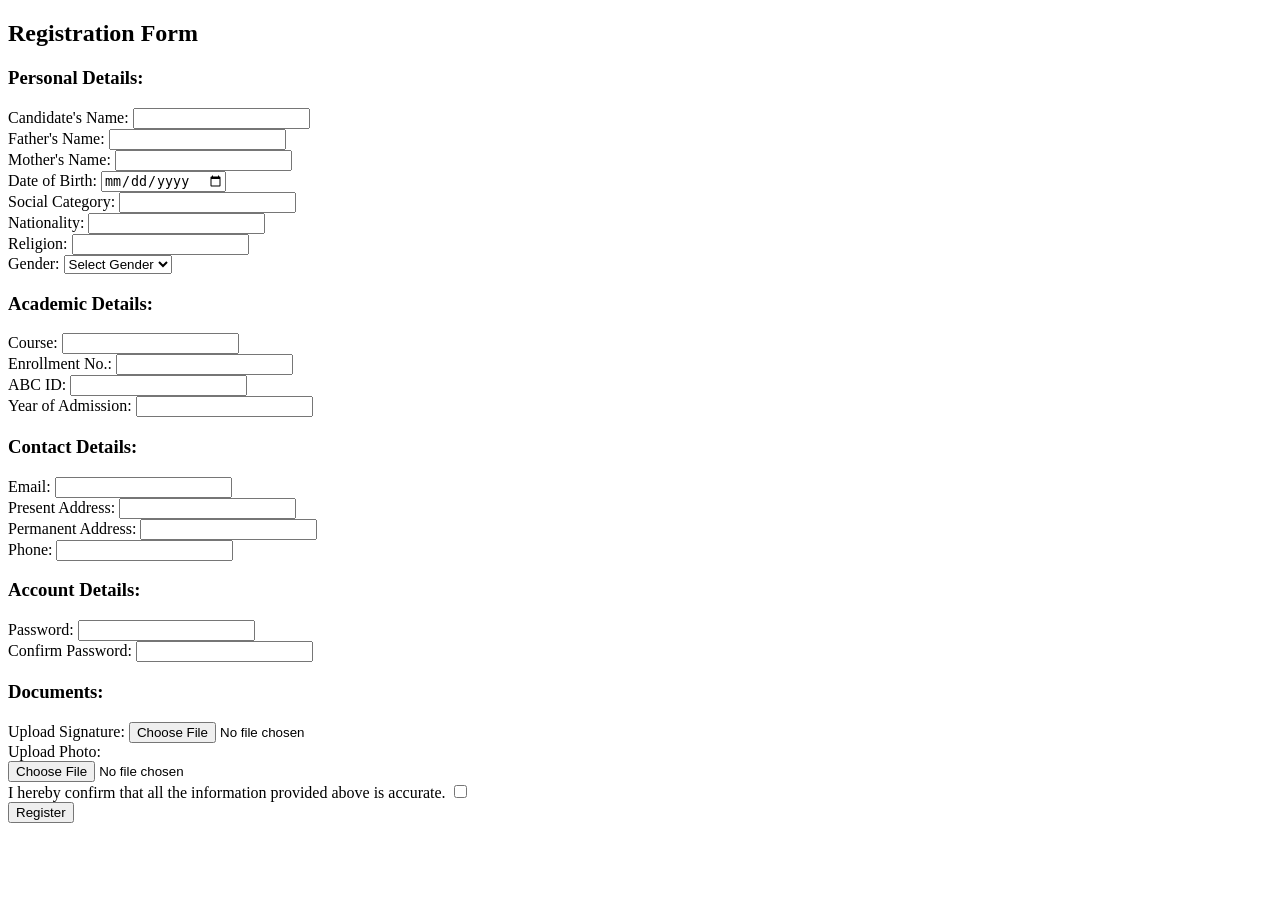
==== index.html @ 279b2099 "Add files via upload" ====
<!DOCTYPE html>
<html lang="en">

<head>
  <meta charset="UTF-8">
  <meta name="viewport" content="width=device-width, initial-scale=1.0">
  <title>RMS</title>
  <link rel="stylesheet" href="style.css">
</head>

<body>

  <nav>
    <div class="left-nav"></div>
    <div class="right-nav"></div>
  </nav>

  <main>
    <div class="register">

      <form class="form" action="register.php" method="POST">
        <div class="heading">
          <h2>Registration Form</h2>
        </div>
        <!-- Personal Details -->
        <div class="personal_details">
          <h3>Personal Details:</h3>

          <div class="name">
            <label for="first_name">Candidate's Name:</label>
            <input type="text" id="candidate_name" name="candidate_name" class="input" required>
          </div>

          <div class="father-name">
            <label for="father_name">Father's Name:</label>
            <input type="text" id="father_name" name="father_name" class="input" required>
          </div>

          <div class="mother-name">
            <label for="mother_name">Mother's Name:</label>
            <input type="text" id="mother_name" name="mother_name" class="input" required>
          </div>

          <div class="dob">
            <label for="dob">Date of Birth:</label>
            <input type="date" id="dob" name="dob" class="input" required>
          </div>

          <div class="category">
            <label for="category">Social Category:</label>
            <input type="text" id="category" name="category" class="input">
          </div>

          <div class="nationality">
            <label for="nationality">Nationality:</label>
            <input type="text" id="nationality" name="nationality" class="input" required>
          </div>

          <div class="religion">
            <label for="religion">Religion:</label>
            <input type="text" id="religion" name="religion" class="input">
          </div>
          <div class="gender">
            <label for="gender">Gender:</label>
            <select id="gender" name="gender" class="input" required>
              <option value="">Select Gender</option>
              <option value="Male">Male</option>
              <option value="Female">Female</option>
              <option value="Other">Other</option>
            </select>
          </div>
        </div>

        <!-- Academic Details -->
        <div class="academic_details">
          <h3>Academic Details:</h3>

          <div class="course_name">
            <label for="course_name">Course:</label>
            <input type="text" id="course_name" name="course_name" class="input" required>
          </div>

          <div class="enrollment">
            <label for="enrollment_no">Enrollment No.:</label>
            <input type="text" id="enrollment_no" name="enrollment_no" class="input" required>
          </div>

          <div class="abc_id">
            <label for="abc_id">ABC ID:</label>
            <input type="text" id="abc_id" name="abc_id" class="input" required>
          </div>

          <div class="ad-year">
            <label for="year_of_admission">Year of Admission:</label>
            <input type="number" id="year_of_admission" name="year_of_admission" class="input">
          </div>
        </div>

        <!-- Contact Details -->
        <div class="contact-details">
          <h3>Contact Details: </h3>

          <div class="email">
            <label for="email">Email:</label>
            <input type="email" id="email" name="email" class="input" required>
          </div>

          <div class="present_address">
            <label for="present_address">Present Address:</label>
            <input type="text" id="present_address" name="present_address" class="input" required>
          </div>

          <div class="permanent_address">
            <label for="permanent_address">Permanent Address:</label>
            <input type="text" id="permanent_address" name="permanent_address" class="input">
          </div>

          <div class="contact_no">
            <label for="phone">Phone:</label>
            <input type="tel" id="phone" name="phone" class="input" required>
          </div>
        </div>

        <!-- Account Details -->
        <div class="account_details">
          <h3>Account Details:</h3>

          <div class="password">
            <label for="password">Password:</label>
            <input type="password" id="password" name="password" class="input" required>
          </div>

          <div class="confirm_password">
            <label for="confirm_password">Confirm Password:</label>
            <input type="password" id="confirm_password" name="confirm_password" class="input" required>
          </div>
        </div>

        <!-- Documents -->
        <div class="docs">
          <h3>Documents:</h3>

          <div class="sign">
            <label for="signature">Upload Signature:</label>
            <input type="file" id="signature" name="signature" accept=".jpg,.jpeg,.png,.pdf" required>
          </div>

          <div class="headshot">
            <label for="headshot">Upload Photo:</label><br>
            <input type="file" id="headshot" name="headshot" accept=".jpg,.jpeg,.png,.pdf" required>
          </div>
        </div>

        <!-- Confirmation -->
        <div class="confirmation">
          <label for="confirmation">
            I hereby confirm that all the information provided above is accurate.
          </label>

          <input type="checkbox" id="confirmation" name="confirmation" value="1" required>
        </div>

        <!-- Submit -->
        <div class="submission">
          <button type="submit">Register</button>
        </div>

      </form>

    </div>
  </main>

  <footer></footer>

</body>

</html>
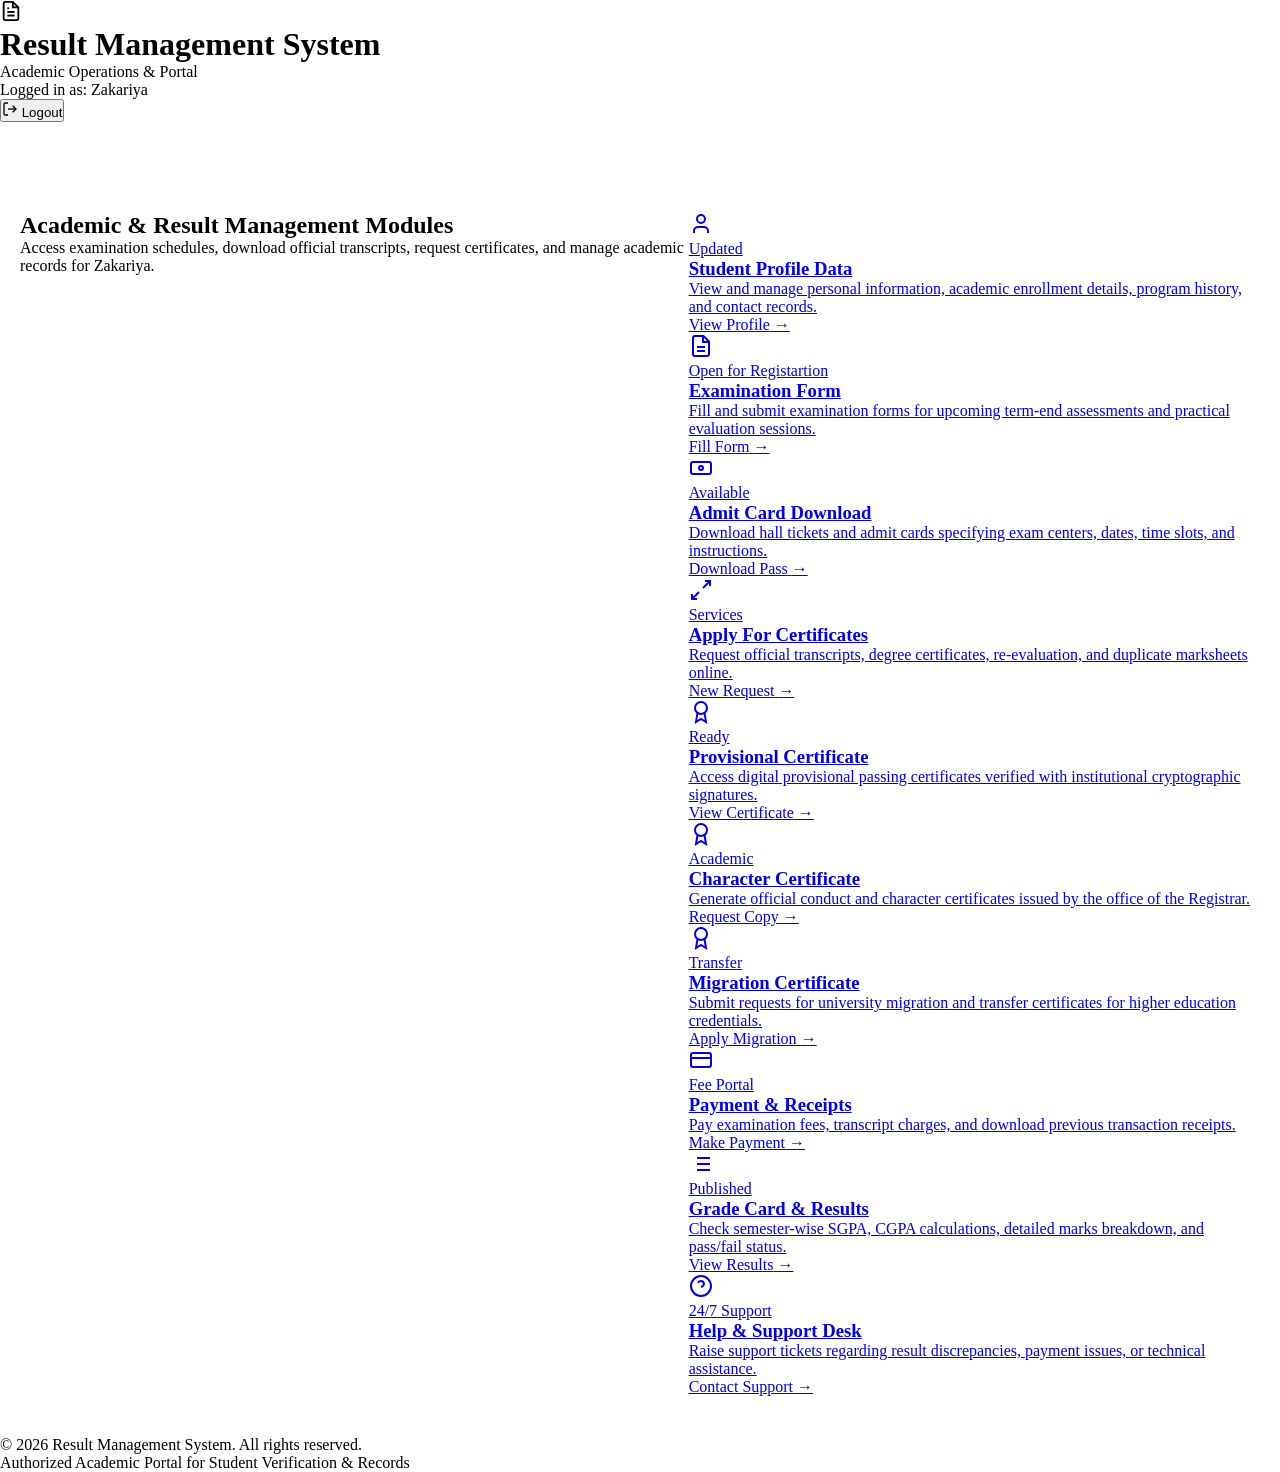
==== commit aa29220b: "Add files via upload" ====
--- a/index.html
+++ b/index.html
@@ -1,177 +1,272 @@
 <!DOCTYPE html>
 <html lang="en">
-
 <head>
   <meta charset="UTF-8">
   <meta name="viewport" content="width=device-width, initial-scale=1.0">
-  <title>RMS</title>
+  <title>Result Management System</title>
+  <link href="https://fonts.googleapis.com/css2?family=Inter:wght@400;500;600;700;800&display=swap" rel="stylesheet">
   <link rel="stylesheet" href="style.css">
 </head>
-
 <body>
 
-  <nav>
-    <div class="left-nav"></div>
-    <div class="right-nav"></div>
-  </nav>
-
-  <main>
-    <div class="register">
-
-      <form class="form" action="register.php" method="POST">
-        <div class="heading">
-          <h2>Registration Form</h2>
+  <div class="page-container">
+    
+    <!-- TOP HEADER -->
+    <header class="top-header">
+      <div class="header-left">
+        <div class="logo-mark">
+          <svg width="22" height="22" viewBox="0 0 24 24" fill="none" stroke="currentColor" stroke-width="2">
+            <path d="M14 2H6a2 2 0 0 0-2 2v16a2 2 0 0 0 2 2h12a2 2 0 0 0 2-2V8z"></path>
+            <polyline points="14 2 14 8 20 8"></polyline>
+            <line x1="16" y1="13" x2="8" y2="13"></line>
+            <line x1="16" y1="17" x2="8" y2="17"></line>
+            <polyline points="10 9 9 9 8 9"></polyline>
+          </svg>
         </div>
-        <!-- Personal Details -->
-        <div class="personal_details">
-          <h3>Personal Details:</h3>
-
-          <div class="name">
-            <label for="first_name">Candidate's Name:</label>
-            <input type="text" id="candidate_name" name="candidate_name" class="input" required>
-          </div>
-
-          <div class="father-name">
-            <label for="father_name">Father's Name:</label>
-            <input type="text" id="father_name" name="father_name" class="input" required>
-          </div>
-
-          <div class="mother-name">
-            <label for="mother_name">Mother's Name:</label>
-            <input type="text" id="mother_name" name="mother_name" class="input" required>
-          </div>
-
-          <div class="dob">
-            <label for="dob">Date of Birth:</label>
-            <input type="date" id="dob" name="dob" class="input" required>
-          </div>
-
-          <div class="category">
-            <label for="category">Social Category:</label>
-            <input type="text" id="category" name="category" class="input">
-          </div>
-
-          <div class="nationality">
-            <label for="nationality">Nationality:</label>
-            <input type="text" id="nationality" name="nationality" class="input" required>
-          </div>
-
-          <div class="religion">
-            <label for="religion">Religion:</label>
-            <input type="text" id="religion" name="religion" class="input">
-          </div>
-          <div class="gender">
-            <label for="gender">Gender:</label>
-            <select id="gender" name="gender" class="input" required>
-              <option value="">Select Gender</option>
-              <option value="Male">Male</option>
-              <option value="Female">Female</option>
-              <option value="Other">Other</option>
-            </select>
-          </div>
+        <div class="brand-info">
+          <h1 class="brand-title">Result Management System</h1>
+          <span class="brand-sub">Academic Operations & Portal</span>
         </div>
-
-        <!-- Academic Details -->
-        <div class="academic_details">
-          <h3>Academic Details:</h3>
-
-          <div class="course_name">
-            <label for="course_name">Course:</label>
-            <input type="text" id="course_name" name="course_name" class="input" required>
-          </div>
-
-          <div class="enrollment">
-            <label for="enrollment_no">Enrollment No.:</label>
-            <input type="text" id="enrollment_no" name="enrollment_no" class="input" required>
-          </div>
-
-          <div class="abc_id">
-            <label for="abc_id">ABC ID:</label>
-            <input type="text" id="abc_id" name="abc_id" class="input" required>
-          </div>
-
-          <div class="ad-year">
-            <label for="year_of_admission">Year of Admission:</label>
-            <input type="number" id="year_of_admission" name="year_of_admission" class="input">
-          </div>
+      </div>
+
+      <div class="header-right">
+        <div class="user-greeting">
+          <span class="greeting-label">Logged in as:</span>
+          <span class="user-name">Zakariya</span>
         </div>
-
-        <!-- Contact Details -->
-        <div class="contact-details">
-          <h3>Contact Details: </h3>
-
-          <div class="email">
-            <label for="email">Email:</label>
-            <input type="email" id="email" name="email" class="input" required>
-          </div>
-
-          <div class="present_address">
-            <label for="present_address">Present Address:</label>
-            <input type="text" id="present_address" name="present_address" class="input" required>
-          </div>
-
-          <div class="permanent_address">
-            <label for="permanent_address">Permanent Address:</label>
-            <input type="text" id="permanent_address" name="permanent_address" class="input">
-          </div>
-
-          <div class="contact_no">
-            <label for="phone">Phone:</label>
-            <input type="tel" id="phone" name="phone" class="input" required>
-          </div>
-        </div>
-
-        <!-- Account Details -->
-        <div class="account_details">
-          <h3>Account Details:</h3>
-
-          <div class="password">
-            <label for="password">Password:</label>
-            <input type="password" id="password" name="password" class="input" required>
-          </div>
-
-          <div class="confirm_password">
-            <label for="confirm_password">Confirm Password:</label>
-            <input type="password" id="confirm_password" name="confirm_password" class="input" required>
-          </div>
-        </div>
-
-        <!-- Documents -->
-        <div class="docs">
-          <h3>Documents:</h3>
-
-          <div class="sign">
-            <label for="signature">Upload Signature:</label>
-            <input type="file" id="signature" name="signature" accept=".jpg,.jpeg,.png,.pdf" required>
-          </div>
-
-          <div class="headshot">
-            <label for="headshot">Upload Photo:</label><br>
-            <input type="file" id="headshot" name="headshot" accept=".jpg,.jpeg,.png,.pdf" required>
-          </div>
-        </div>
-
-        <!-- Confirmation -->
-        <div class="confirmation">
-          <label for="confirmation">
-            I hereby confirm that all the information provided above is accurate.
-          </label>
-
-          <input type="checkbox" id="confirmation" name="confirmation" value="1" required>
-        </div>
-
-        <!-- Submit -->
-        <div class="submission">
-          <button type="submit">Register</button>
-        </div>
-
-      </form>
-
-    </div>
-  </main>
-
-  <footer></footer>
+        <button class="btn-logout">
+          <svg width="16" height="16" viewBox="0 0 24 24" fill="none" stroke="currentColor" stroke-width="2">
+            <path d="M9 21H5a2 2 0 0 1-2-2V5a2 2 0 0 1 2-2h4"/>
+            <polyline points="16 17 21 12 16 7"/>
+            <line x1="21" y1="12" x2="9" y2="12"/>
+          </svg>
+          Logout
+        </button>
+      </div>
+    </header>
+
+    <!-- MAIN DASHBOARD CONTENT -->
+    <main class="main-content">
+      <div class="section-title-bar">
+        <h2>Academic & Result Management Modules</h2>
+        <p>Access examination schedules, download official transcripts, request certificates, and manage academic records for Zakariya.</p>
+      </div>
+
+      <!-- BROAD ACTION CARDS GRID -->
+      <div class="dashboard-grid">
+        
+        <!-- Card 1 -->
+        <a href="#" class="grid-card">
+          <div class="card-header">
+            <div class="card-icon">
+              <svg width="24" height="24" viewBox="0 0 24 24" fill="none" stroke="currentColor" stroke-width="2">
+                <path d="M19 21v-2a4 4 0 0 0-4-4H9a4 4 0 0 0-4 4v2"/>
+                <circle cx="12" cy="7" r="4"/>
+              </svg>
+            </div>
+            <span class="badge badge-active">Updated</span>
+          </div>
+          <h3 class="card-title">Student Profile Data</h3>
+          <p class="card-desc">View and manage personal information, academic enrollment details, program history, and contact records.</p>
+          <div class="card-footer">
+            <span class="action-text">View Profile</span>
+            <span class="card-arrow">&rarr;</span>
+          </div>
+        </a>
+
+        <!-- Card 2 -->
+        <a href="#" class="grid-card">
+          <div class="card-header">
+            <div class="card-icon">
+              <svg width="24" height="24" viewBox="0 0 24 24" fill="none" stroke="currentColor" stroke-width="2">
+                <path d="M14.5 2H6a2 2 0 0 0-2 2v16a2 2 0 0 0 2 2h12a2 2 0 0 0 2-2V7.5L14.5 2z"/>
+                <polyline points="14 2 14 8 20 8"/>
+                <line x1="16" y1="13" x2="8" y2="13"/>
+                <line x1="16" y1="17" x2="8" y2="17"/>
+              </svg>
+            </div>
+            <span class="badge badge-open">Open for Registartion</span>
+          </div>
+          <h3 class="card-title">Examination Form</h3>
+          <p class="card-desc">Fill and submit examination forms for upcoming term-end assessments and practical evaluation sessions.</p>
+          <div class="card-footer">
+            <span class="action-text">Fill Form</span>
+            <span class="card-arrow">&rarr;</span>
+          </div>
+        </a>
+
+        <!-- Card 3 -->
+        <a href="#" class="grid-card">
+          <div class="card-header">
+            <div class="card-icon">
+              <svg width="24" height="24" viewBox="0 0 24 24" fill="none" stroke="currentColor" stroke-width="2">
+                <rect x="2" y="6" width="20" height="12" rx="2"/>
+                <circle cx="12" cy="12" r="2"/>
+                <path d="M6 12h.01M18 12h.01"/>
+              </svg>
+            </div>
+            <span class="badge badge-ready">Available</span>
+          </div>
+          <h3 class="card-title">Admit Card Download</h3>
+          <p class="card-desc">Download hall tickets and admit cards specifying exam centers, dates, time slots, and instructions.</p>
+          <div class="card-footer">
+            <span class="action-text">Download Pass</span>
+            <span class="card-arrow">&rarr;</span>
+          </div>
+        </a>
+
+        <!-- Card 4 -->
+        <a href="#" class="grid-card">
+          <div class="card-header">
+            <div class="card-icon">
+              <svg width="24" height="24" viewBox="0 0 24 24" fill="none" stroke="currentColor" stroke-width="2">
+                <path d="M16 3h5v5"/>
+                <path d="M8 21H3v-5"/>
+                <path d="M21 3 14 10"/>
+                <path d="M3 21l7-7"/>
+              </svg>
+            </div>
+            <span class="badge badge-neutral">Services</span>
+          </div>
+          <h3 class="card-title">Apply For Certificates</h3>
+          <p class="card-desc">Request official transcripts, degree certificates, re-evaluation, and duplicate marksheets online.</p>
+          <div class="card-footer">
+            <span class="action-text">New Request</span>
+            <span class="card-arrow">&rarr;</span>
+          </div>
+        </a>
+
+        <!-- Card 5 -->
+        <a href="#" class="grid-card">
+          <div class="card-header">
+            <div class="card-icon">
+              <svg width="24" height="24" viewBox="0 0 24 24" fill="none" stroke="currentColor" stroke-width="2">
+                <circle cx="12" cy="8" r="6"/>
+                <path d="M15.477 12.89 17 22l-5-3-5 3 1.523-9.11"/>
+              </svg>
+            </div>
+            <span class="badge badge-ready">Ready</span>
+          </div>
+          <h3 class="card-title">Provisional Certificate</h3>
+          <p class="card-desc">Access digital provisional passing certificates verified with institutional cryptographic signatures.</p>
+          <div class="card-footer">
+            <span class="action-text">View Certificate</span>
+            <span class="card-arrow">&rarr;</span>
+          </div>
+        </a>
+
+        <!-- Card 6 -->
+        <a href="#" class="grid-card">
+          <div class="card-header">
+            <div class="card-icon">
+              <svg width="24" height="24" viewBox="0 0 24 24" fill="none" stroke="currentColor" stroke-width="2">
+                <circle cx="12" cy="8" r="6"/>
+                <path d="M15.477 12.89 17 22l-5-3-5 3 1.523-9.11"/>
+              </svg>
+            </div>
+            <span class="badge badge-neutral">Academic</span>
+          </div>
+          <h3 class="card-title">Character Certificate</h3>
+          <p class="card-desc">Generate official conduct and character certificates issued by the office of the Registrar.</p>
+          <div class="card-footer">
+            <span class="action-text">Request Copy</span>
+            <span class="card-arrow">&rarr;</span>
+          </div>
+        </a>
+
+        <!-- Card 7 -->
+        <a href="#" class="grid-card">
+          <div class="card-header">
+            <div class="card-icon">
+              <svg width="24" height="24" viewBox="0 0 24 24" fill="none" stroke="currentColor" stroke-width="2">
+                <circle cx="12" cy="8" r="6"/>
+                <path d="M15.477 12.89 17 22l-5-3-5 3 1.523-9.11"/>
+              </svg>
+            </div>
+            <span class="badge badge-neutral">Transfer</span>
+          </div>
+          <h3 class="card-title">Migration Certificate</h3>
+          <p class="card-desc">Submit requests for university migration and transfer certificates for higher education credentials.</p>
+          <div class="card-footer">
+            <span class="action-text">Apply Migration</span>
+            <span class="card-arrow">&rarr;</span>
+          </div>
+        </a>
+
+        <!-- Card 8 -->
+        <a href="#" class="grid-card">
+          <div class="card-header">
+            <div class="card-icon">
+              <svg width="24" height="24" viewBox="0 0 24 24" fill="none" stroke="currentColor" stroke-width="2">
+                <rect x="2" y="5" width="20" height="14" rx="2"/>
+                <line x1="2" y1="10" x2="22" y2="10"/>
+              </svg>
+            </div>
+            <span class="badge badge-active">Fee Portal</span>
+          </div>
+          <h3 class="card-title">Payment & Receipts</h3>
+          <p class="card-desc">Pay examination fees, transcript charges, and download previous transaction receipts.</p>
+          <div class="card-footer">
+            <span class="action-text">Make Payment</span>
+            <span class="card-arrow">&rarr;</span>
+          </div>
+        </a>
+
+        <!-- Card 9 -->
+        <a href="#" class="grid-card">
+          <div class="card-header">
+            <div class="card-icon">
+              <svg width="24" height="24" viewBox="0 0 24 24" fill="none" stroke="currentColor" stroke-width="2">
+                <line x1="8" y1="6" x2="21" y2="6"/>
+                <line x1="8" y1="12" x2="21" y2="12"/>
+                <line x1="8" y1="18" x2="21" y2="18"/>
+                <line x1="3" y1="6" x2="3.01" y2="6"/>
+                <line x1="3" y1="12" x2="3.01" y2="12"/>
+                <line x1="3" y1="18" x2="3.01" y2="18"/>
+              </svg>
+            </div>
+            <span class="badge badge-ready">Published</span>
+          </div>
+          <h3 class="card-title">Grade Card & Results</h3>
+          <p class="card-desc">Check semester-wise SGPA, CGPA calculations, detailed marks breakdown, and pass/fail status.</p>
+          <div class="card-footer">
+            <span class="action-text">View Results</span>
+            <span class="card-arrow">&rarr;</span>
+          </div>
+        </a>
+
+        <!-- Card 10 -->
+        <a href="#" class="grid-card">
+          <div class="card-header">
+            <div class="card-icon">
+              <svg width="24" height="24" viewBox="0 0 24 24" fill="none" stroke="currentColor" stroke-width="2">
+                <circle cx="12" cy="12" r="10"/>
+                <path d="M9.09 9a3 3 0 0 1 5.83 1c0 2-3 3-3 3"/>
+                <line x1="12" y1="17" x2="12.01" y2="17"/>
+              </svg>
+            </div>
+            <span class="badge badge-neutral">24/7 Support</span>
+          </div>
+          <h3 class="card-title">Help & Support Desk</h3>
+          <p class="card-desc">Raise support tickets regarding result discrepancies, payment issues, or technical assistance.</p>
+          <div class="card-footer">
+            <span class="action-text">Contact Support</span>
+            <span class="card-arrow">&rarr;</span>
+          </div>
+        </a>
+
+      </div>
+    </main>
+
+    <!-- FOOTER -->
+    <footer class="footer">
+      <div class="footer-content">
+        <p>&copy; 2026 Result Management System. All rights reserved.</p>
+        <p class="footer-sub">Authorized Academic Portal for Student Verification & Records</p>
+      </div>
+    </footer>
+
+  </div>
 
 </body>
-
 </html>
--- a/style.css
+++ b/style.css
@@ -0,0 +1,240 @@
+* {
+    margin: 0;
+    padding: 0;
+    box-sizing: border-box;
+}
+.lowersection{
+    height: 9vh;
+    width:100%;
+    background-color: rgb(0,28,60);
+    display: flex;
+    align-items: center;
+    justify-content: space-around;
+    position: absolute;
+    z-index: 10;
+}
+.lower-sec{
+    font-family: Arial, Helvetica, sans-serif;
+    font-size: large;
+    font-weight: 500;
+    text-decoration: none;
+    color: white;
+}
+.lower-sec:hover{
+    color: #c5c8cd;
+}
+.lower-sec:focus{
+    text-decoration: underline;
+     text-underline-offset: 4px;
+}
+
+html,
+body {
+    width: 100%;
+    min-height: 100vh;
+}
+
+main {
+    display: flex;
+    justify-content: center;
+    /* align-items: center;
+    margin-top: 100px; */
+    padding:90px 20px 40px;
+}
+.register {
+    width: 900px;
+    background-color: #fff;
+    border: 1px solid #d6d6d6;
+    border-radius: 8px;
+    padding: 35px 45px;
+    margin-bottom: 50px;
+    box-shadow: 0 4px 15px rgba(0,0,0,0.08);
+    font-family: Arial, Helvetica, sans-serif;
+}
+.heading{
+    margin-bottom:20px;
+}
+
+.heading h2{
+    color:rgb(3,26,61);
+    font-size:32px;
+    display: flex;
+    justify-content: center;
+    align-items: center;
+    margin-bottom: 50px;
+}
+.form h3 {
+    font-size: 24px;
+    color: rgb(3, 26, 61);
+    margin-top: 25px;
+    margin-bottom: 18px;
+    /* border-bottom: 2px solid rgb(3, 26, 61); */
+    padding-bottom: 8px;
+}
+.form h3:first-child {
+    margin-top: 0;
+}
+.name,
+.father-name,
+.mother-name,
+.dob,
+.category,
+.nationality,
+.religion,
+.gender,
+.course_name,
+.enrollment,
+.abc_id,
+.ad-year,
+.email,
+.present_address,
+.permanent_address,
+.contact_no,
+.password,
+.confirm_password {
+    display: flex;
+    align-items: center;
+    margin-bottom: 18px;
+}
+.form label {
+    width: 170px;
+    margin-right: 15px;
+    font-size: 16px;
+    font-weight: 500;
+    color: #333;
+}
+.input,
+input[type="text"],
+input[type="email"],
+input[type="password"],
+input[type="number"],
+input[type="date"] {
+    width: 320px;
+    height: 40px;
+    padding: 8px 12px;
+    border: 1px solid #bdbdbd;
+    border-radius: 5px;
+    outline: none;
+    font-size: 15px;
+    transition: .3s;
+}
+.input:focus,
+input[type="text"]:focus,
+input[type="email"]:focus,
+input[type="password"]:focus,
+input[type="number"]:focus,
+input[type="date"]:focus {
+    border-color: rgb(3, 26, 61);
+    box-shadow: 0 0 6px rgba(3,26,61,.2);
+}
+.docs .sign,
+.docs .headshot {
+    margin-bottom: 18px;
+}
+.docs input[type="file"] {
+    margin-top: 8px;
+    font-size: 15px;
+}
+.confirmation {
+    display: flex;
+    align-items: center;
+    margin: 25px 0;
+}
+.confirmation label {
+    width: auto;
+    font-size: 15px;
+}
+.confirmation input[type="checkbox"] {
+    width: 18px;
+    height: 18px;
+    margin-left: 10px;
+    cursor: pointer;
+}
+.submission {
+    display: flex;
+    justify-content: center;
+    margin-top: 30px;
+}
+.submission button {
+    width: 180px;
+    height: 45px;
+    background-color: rgb(3, 26, 61);
+    color: #fff;
+    border: none;
+    border-radius: 5px;
+    font-size: 17px;
+    cursor: pointer;
+    transition: .3s;
+    font-weight: 600;
+    /* letter-spacing: 5px; */
+}
+.submission button:hover {
+    background-color: rgb(5, 46, 104);
+    transform: translateY(-2px);
+}
+.personal_details,
+.academic_details,
+.contact-details,
+.account_details,
+.docs{
+    margin-bottom:35px;
+}
+.docs label{
+    display:block;
+    margin-bottom:8px;
+}
+
+.docs input[type="file"]{
+    margin-bottom:18px;
+}
+@media (max-width: 950px) {
+
+    .register {
+        width: 95%;
+        padding: 25px;
+    }
+
+    .name,
+    .father-name,
+    .mother-name,
+    .dob,
+    .category,
+    .nationality,
+    .religion,
+    .gender,
+    .course_name,
+    .enrollment,
+    .abc_id,
+    .ad-year,
+    .email,
+    .present_address,
+    .permanent_address,
+    .contact_no,
+    .password,
+    .confirm_password {
+        flex-direction: column;
+        align-items: flex-start;
+    }
+    .name label:nth-child(3) {
+        margin-left: 0;
+        width: 180px;
+        margin-top: 15px;
+    }
+
+    .form label {
+        margin-bottom: 6px;
+    }
+
+    .input,
+    input[type="text"],
+    input[type="email"],
+    input[type="password"],
+    input[type="number"],
+    input[type="date"] {
+        width: 100%;
+    }
+
+    .name input {
+        width: 100%;
+    }
+}
